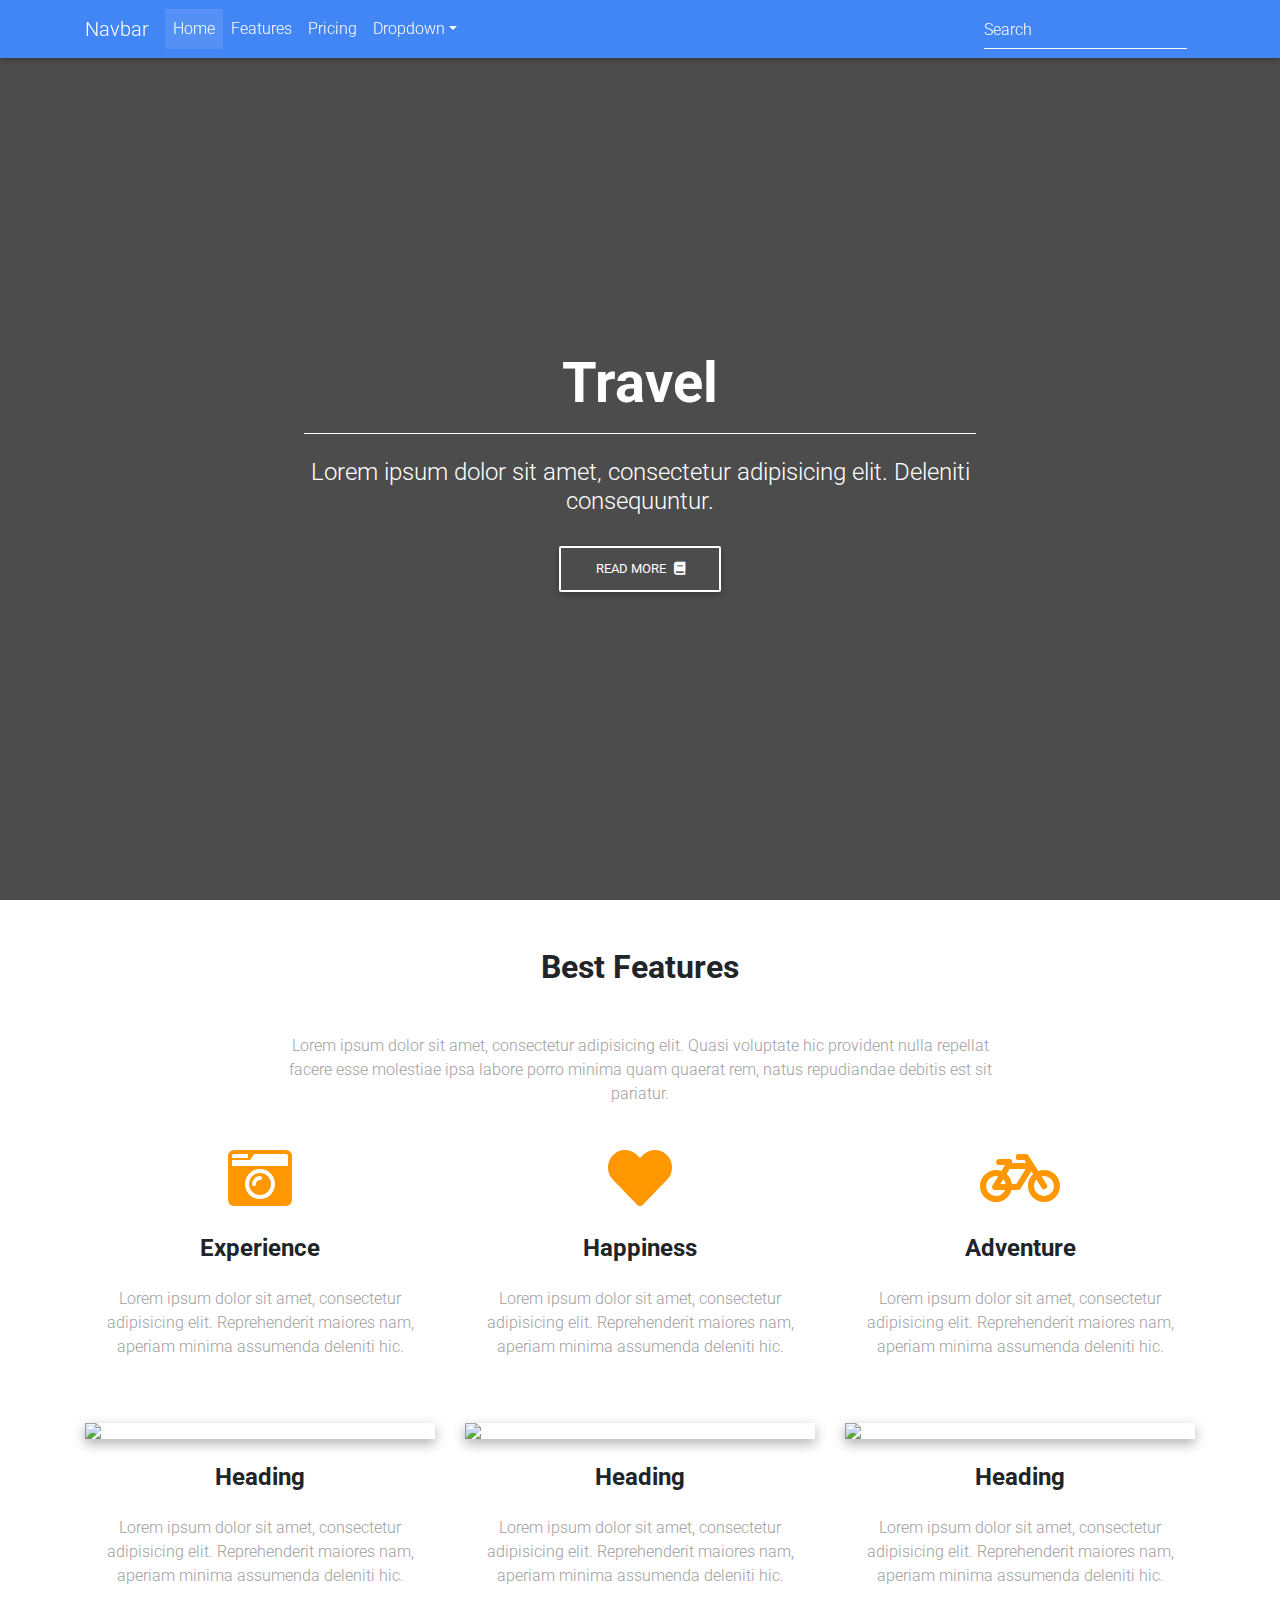
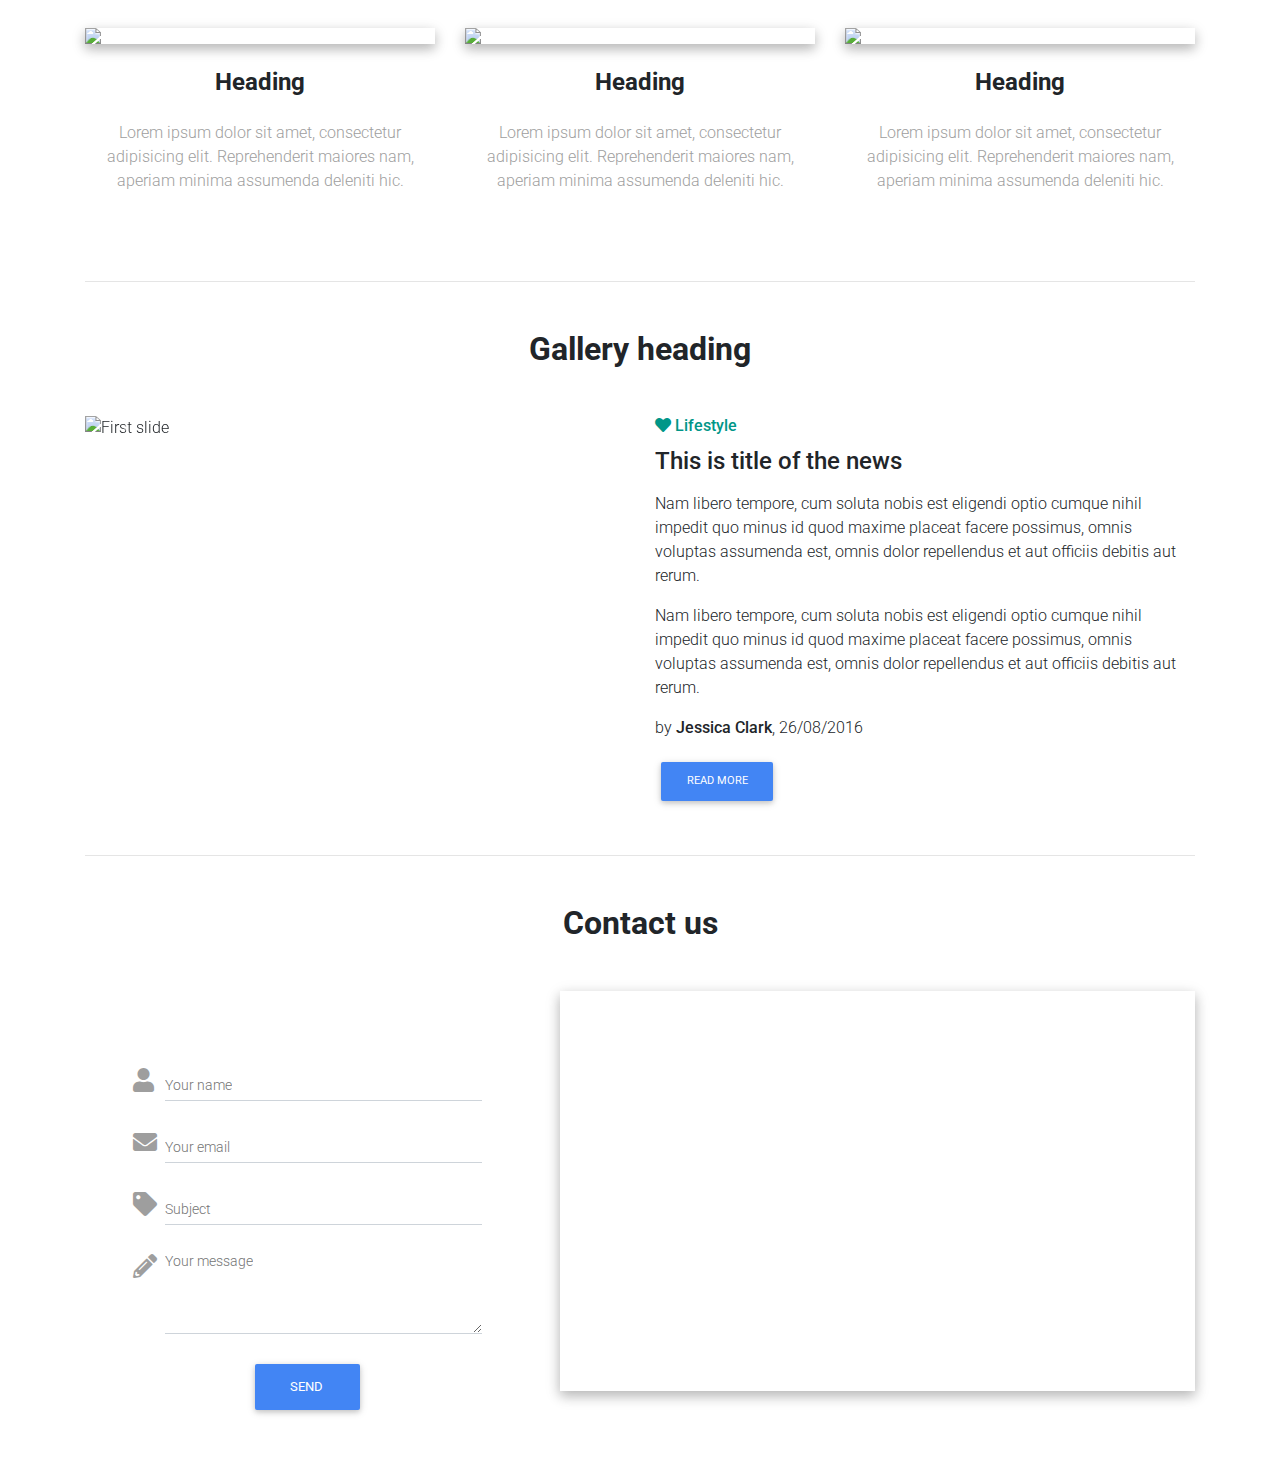
==== index2.html @ 8a99ca31 "2nd tutoral done" ====
<!DOCTYPE html>
<html lang="en">
<head>
  <meta charset="UTF-8">
  <meta name="viewport" content="width=device-width, initial-scale=1, shrink-to-fit=no">
  <meta http-equiv="x-ua-compatible" content="ie=edge">
  <title>Arden IT | Stress Free IT</title>
  <!-- MDB icon -->
  <link rel="icon" href="img/mdb-favicon.ico" type="image/x-icon">
  <!-- Font Awesome -->
  <link rel="stylesheet" href="https://use.fontawesome.com/releases/v5.11.2/css/all.css">
  <!-- Google Fonts Roboto -->
  <link rel="stylesheet" href="https://fonts.googleapis.com/css?family=Roboto:300,400,500,700&display=swap">
  <!-- Bootstrap core CSS -->
  <link rel="stylesheet" href="css/bootstrap.min.css">
  <!-- Material Design Bootstrap -->
  <link rel="stylesheet" href="css/mdb.min.css">
  <!-- Your custom styles (optional) -->
  <link rel="stylesheet" href="css/style.css">
</head>
<body>

  <!-- Start your project here-->  
<!--Main Navigation-->
<header>
<!--Navbar-->
<nav class="navbar navbar-expand-lg navbar-dark primary-color fixed-top">

    <div class="container">
  
      <!-- Navbar brand -->
      <a class="navbar-brand" href="#">Navbar</a>
  
      <!-- Collapse button -->
      <button class="navbar-toggler" type="button" data-toggle="collapse" data-target="#basicExampleNav"
        aria-controls="basicExampleNav" aria-expanded="false" aria-label="Toggle navigation">
        <span class="navbar-toggler-icon"></span>
      </button>
  
      <!-- Collapsible content -->
      <div class="collapse navbar-collapse" id="basicExampleNav">
  
        <!-- Links -->
        <ul class="navbar-nav mr-auto">
          <li class="nav-item active">
            <a class="nav-link" href="#">Home
              <span class="sr-only">(current)</span>
            </a>
          </li>
          <li class="nav-item">
            <a class="nav-link" href="#">Features</a>
          </li>
          <li class="nav-item">
            <a class="nav-link" href="#">Pricing</a>
          </li>
  
          <!-- Dropdown -->
          <li class="nav-item dropdown">
            <a class="nav-link dropdown-toggle" id="navbarDropdownMenuLink" data-toggle="dropdown" aria-haspopup="true"
              aria-expanded="false">Dropdown</a>
            <div class="dropdown-menu dropdown-primary" aria-labelledby="navbarDropdownMenuLink">
              <a class="dropdown-item" href="#">Action</a>
              <a class="dropdown-item" href="#">Another action</a>
              <a class="dropdown-item" href="#">Something else here</a>
            </div>
          </li>
  
        </ul>
        <!-- Links -->
  
        <form class="form-inline">
          <div class="md-form my-0">
            <input class="form-control mr-sm-2" type="text" placeholder="Search" aria-label="Search">
          </div>
        </form>
      </div>
      <!-- Collapsible content -->
  
    </div>
  
  </nav>
  <!--/.Navbar-->
  <!--Mask-->
<!--Mask-->
<div id="intro" class="view">

    <div class="mask rgba-black-strong">

        <div class="container-fluid d-flex align-items-center justify-content-center h-100">

            <div class="row d-flex justify-content-center text-center">

                <div class="col-md-10">

                    <!-- Heading -->
                    <h2 class="display-4 font-weight-bold white-text pt-5 mb-2">Travel</h2>

                    <!-- Divider -->
                    <hr class="hr-light">

                    <!-- Description -->
                    <h4 class="white-text my-4">Lorem ipsum dolor sit amet, consectetur adipisicing elit. Deleniti consequuntur.</h4>
                    <button type="button" class="btn btn-outline-white">Read more<i class="fas fa-book ml-2"></i></button>

                </div>

            </div>

        </div>

    </div>

</div>
<!--/.Mask-->
  <!--/.Mask-->
</header>
<!--Main Navigation-->

<!--Main layout-->
<main>
<!--Main layout-->
<main class="mt-5">
    <div class="container">

        <!--Section: Best Features-->
        <section id="best-features">



        </section>
 <!--Section: Best Features-->
<section id="best-features" class="text-center">

    <!-- Heading -->
    <h2 class="mb-5 font-weight-bold">Best Features</h2>
  
    <!--Grid row-->
    <div class="row d-flex justify-content-center mb-4">
  
        <!--Grid column-->
        <div class="col-md-8">
  
            <!-- Description -->
            <p class="grey-text">Lorem ipsum dolor sit amet, consectetur adipisicing elit. Quasi voluptate hic provident nulla repellat
                facere esse molestiae ipsa labore porro minima quam quaerat rem, natus repudiandae debitis est
                sit pariatur.</p>
  
        </div>
        <!--Grid column-->
  
    </div>
    <!--Grid row-->
  
    <!--Grid row-->
    <div class="row">
  
        <!--Grid column-->
        <div class="col-md-4 mb-5">
            <i class="fas fa-camera-retro fa-4x orange-text"></i>
            <h4 class="my-4 font-weight-bold">Experience</h4>
            <p class="grey-text">Lorem ipsum dolor sit amet, consectetur adipisicing elit. Reprehenderit maiores nam, aperiam minima
                assumenda deleniti hic.</p>
        </div>
        <!--Grid column-->
  
        <!--Grid column-->
        <div class="col-md-4 mb-1">
            <i class="fas fa-heart fa-4x orange-text"></i>
            <h4 class="my-4 font-weight-bold">Happiness</h4>
            <p class="grey-text">Lorem ipsum dolor sit amet, consectetur adipisicing elit. Reprehenderit maiores nam, aperiam minima
                assumenda deleniti hic.</p>
        </div>
        <!--Grid column-->
  
        <!--Grid column-->
        <div class="col-md-4 mb-1">
            <i class="fas fa-bicycle fa-4x orange-text"></i>
            <h4 class="my-4 font-weight-bold">Adventure</h4>
            <p class="grey-text">Lorem ipsum dolor sit amet, consectetur adipisicing elit. Reprehenderit maiores nam, aperiam minima
                assumenda deleniti hic.</p>
        </div>
        <!--Grid column-->
  
    </div>
    <!--Grid row-->
  
  </section>
    <!--Section: Best Features-->
     <!--Section: Examples-->

<section id="examples" class="text-center">

    <!--Grid row-->
    <div class="row">
  
      <!--Grid column-->
      <div class="col-lg-4 col-md-12 mb-4">
  
        <div class="view overlay z-depth-1-half">
          <img src="https://mdbootstrap.com/img/Photos/Others/images/48.jpg" class="img-fluid">
          <a href="#!">
            <div class="mask rgba-white-slight"></div>
          </a>
        </div>
  
        <h4 class="my-4 font-weight-bold">Heading</h4>
        <p class="grey-text">Lorem ipsum dolor sit amet, consectetur adipisicing elit. Reprehenderit maiores nam,
          aperiam minima
          assumenda deleniti hic.</p>
  
      </div>
      <!--Grid column-->
  
      <!--Grid column-->
      <div class="col-lg-4 col-md-6 mb-4">
  
        <div class="view overlay z-depth-1-half">
          <img src="https://mdbootstrap.com/img/Photos/Others/images/49.jpg" class="img-fluid">
          <a href="#!">
            <div class="mask rgba-white-slight"></div>
          </a>
        </div>
  
        <h4 class="my-4 font-weight-bold">Heading</h4>
        <p class="grey-text">Lorem ipsum dolor sit amet, consectetur adipisicing elit. Reprehenderit maiores nam,
          aperiam minima
          assumenda deleniti hic.</p>
  
      </div>
      <!--Grid column-->
  
      <!--Grid column-->
      <div class="col-lg-4 col-md-6 mb-4">
  
        <div class="view overlay z-depth-1-half">
          <img src="https://mdbootstrap.com/img/Photos/Others/images/50.jpg" class="img-fluid">
          <a href="#!">
            <div class="mask rgba-white-slight"></div>
          </a>
        </div>
  
        <h4 class="my-4 font-weight-bold">Heading</h4>
        <p class="grey-text">Lorem ipsum dolor sit amet, consectetur adipisicing elit. Reprehenderit maiores nam,
          aperiam minima
          assumenda deleniti hic.</p>
  
      </div>
      <!--Grid column-->
  
    </div>
    <!--Grid row-->
  
    <!--Grid row-->
    <div class="row">
  
      <!--Grid column-->
      <div class="col-lg-4 col-md-12 mb-4">
  
        <div class="view overlay z-depth-1-half">
          <img src="https://mdbootstrap.com/img/Photos/Others/images/51.jpg" class="img-fluid">
          <a href="#!">
            <div class="mask rgba-white-slight"></div>
          </a>
        </div>
  
        <h4 class="my-4 font-weight-bold">Heading</h4>
        <p class="grey-text">Lorem ipsum dolor sit amet, consectetur adipisicing elit. Reprehenderit maiores nam,
          aperiam minima
          assumenda deleniti hic.</p>
  
      </div>
      <!--Grid column-->
  
      <!--Grid column-->
      <div class="col-lg-4 col-md-6 mb-4">
  
        <div class="view overlay z-depth-1-half">
          <img src="https://mdbootstrap.com/img/Photos/Others/images/52.jpg" class="img-fluid">
          <a href="#!">
            <div class="mask rgba-white-slight"></div>
          </a>
        </div>
  
        <h4 class="my-4 font-weight-bold">Heading</h4>
        <p class="grey-text">Lorem ipsum dolor sit amet, consectetur adipisicing elit. Reprehenderit maiores nam,
          aperiam minima
          assumenda deleniti hic.</p>
  
      </div>
      <!--Grid column-->
  
      <!--Grid column-->
      <div class="col-lg-4 col-md-6 mb-4">
  
        <div class="view overlay z-depth-1-half">
          <img src="https://mdbootstrap.com/img/Photos/Others/images/53.jpg" class="img-fluid">
          <a href="#!">
            <div class="mask rgba-white-slight"></div>
          </a>
        </div>
  
        <h4 class="my-4 font-weight-bold">Heading</h4>
        <p class="grey-text">Lorem ipsum dolor sit amet, consectetur adipisicing elit. Reprehenderit maiores nam,
          aperiam minima
          assumenda deleniti hic.</p>
  
      </div>
      <!--Grid column-->
  
    </div>
    <!--Grid row-->
  
  </section>
 
<!--Section: Examples-->

        <hr class="my-5">

<!--Section: Gallery-->
<section id="gallery">

    <!-- Heading -->
    <h2 class="mb-5 font-weight-bold text-center">Gallery heading</h2>

    <!--Grid row-->
    <div class="row">

        <!--Grid column-->
        <div class="col-md-6 mb-4">
<!--Carousel Wrapper-->
<div id="carousel-example-1z" class="carousel slide carousel-fade" data-ride="carousel">
    <!--Indicators-->
    <ol class="carousel-indicators">
      <li data-target="#carousel-example-1z" data-slide-to="0" class="active"></li>
      <li data-target="#carousel-example-1z" data-slide-to="1"></li>
      <li data-target="#carousel-example-1z" data-slide-to="2"></li>
    </ol>
    <!--/.Indicators-->
    <!--Slides-->
    <div class="carousel-inner" role="listbox">
      <!--First slide-->
      <div class="carousel-item active">
        <img class="d-block w-100" src="https://mdbootstrap.com/img/Photos/Slides/img%20(130).jpg" alt="First slide">
      </div>
      <!--/First slide-->
      <!--Second slide-->
      <div class="carousel-item">
        <img class="d-block w-100" src="https://mdbootstrap.com/img/Photos/Slides/img%20(129).jpg" alt="Second slide">
      </div>
      <!--/Second slide-->
      <!--Third slide-->
      <div class="carousel-item">
        <img class="d-block w-100" src="https://mdbootstrap.com/img/Photos/Slides/img%20(70).jpg" alt="Third slide">
      </div>
      <!--/Third slide-->
    </div>
    <!--/.Slides-->
    <!--Controls-->
    <a class="carousel-control-prev" href="#carousel-example-1z" role="button" data-slide="prev">
      <span class="carousel-control-prev-icon" aria-hidden="true"></span>
      <span class="sr-only">Previous</span>
    </a>
    <a class="carousel-control-next" href="#carousel-example-1z" role="button" data-slide="next">
      <span class="carousel-control-next-icon" aria-hidden="true"></span>
      <span class="sr-only">Next</span>
    </a>
    <!--/.Controls-->
  </div>
  <!--/.Carousel Wrapper-->


        </div>
        <!--Grid column-->
        <div class="col-md-6">

            <!--Excerpt-->
            <a href="" class="teal-text">
                <h6 class="pb-1"><i class="fas fa-heart"></i><strong> Lifestyle </strong></h6>
            </a>
            <h4 class="mb-3"><strong>This is title of the news</strong></h4>
            <p>Nam libero tempore, cum soluta nobis est eligendi optio cumque nihil impedit quo minus id quod maxime
                placeat facere possimus, omnis voluptas assumenda est, omnis dolor repellendus et aut officiis
                debitis aut rerum.</p>
        
            <p>Nam libero tempore, cum soluta nobis est eligendi optio cumque nihil impedit quo minus id quod maxime
                placeat facere possimus, omnis voluptas assumenda est, omnis dolor repellendus et aut officiis
                debitis aut rerum.</p>
            <p>by <a><strong>Jessica Clark</strong></a>, 26/08/2016</p>
            <a class="btn btn-primary btn-md">Read more</a>
        
        </div>
        <!--Grid column-->
        <div class="col-md-6">



        </div>
        <!--Grid column-->

    </div>
    <!--Grid row-->

</section>
<!--Section: Gallery-->

        <hr class="my-5">

        <!--Section: Contact-->
<section id="contact">

    <!-- Heading -->
    <h2 class="mb-5 font-weight-bold text-center">Contact us</h2>

    <!--Grid row-->
    <div class="row">

  <!--Grid column-->
<div class="col-lg-5 col-md-12">
    <!-- Form contact -->
    <form class="p-5 grey-text">
      <div class="md-form form-sm"> <i class="fas fa-user prefix"></i>
        <input type="text" id="form3" class="form-control form-control-sm">
        <label for="form3">Your name</label>
      </div>
      <div class="md-form form-sm"> <i class="fas fa-envelope prefix"></i>
        <input type="text" id="form2" class="form-control form-control-sm">
        <label for="form2">Your email</label>
      </div>
      <div class="md-form form-sm"> <i class="fas fa-tag prefix"></i>
        <input type="text" id="form32" class="form-control form-control-sm">
        <label for="form34">Subject</label>
      </div>
      <div class="md-form form-sm"> <i class="fas fa-pencil-alt prefix"></i>
        <textarea type="text" id="form8" class="md-textarea form-control form-control-sm" rows="4"></textarea>
        <label for="form8">Your message</label>
      </div>
      <div class="text-center mt-4">
        <button class="btn btn-primary">Send <i class="far fa-paper-planeml-1"></i></button>
      </div>
    </form>
    <!-- Form contact -->
  </div>
  <!--Grid column-->

    <!--Grid column-->
    <div class="col-lg-7 col-md-12">
<!--Google map-->
<div id="map-container" class="z-depth-1-half map-container mb-5" style="height: 400px"></div>


    </div>
    <!--Grid column-->

    </div>
    <!--Grid row-->

</section>
<!--Section: Contact-->

    </div>
</main>
<!--Main layout-->
</main>
<!--Main layout-->

<!--Footer-->
<footer>

</footer>
<!--Footer-->

  <!-- End your project here-->
<!-- SCRIPTS -->
<!-- JQuery -->
<script type="text/javascript" src="js/jquery-3.4.1.min.js"></script>
<!-- Bootstrap tooltips -->
<script type="text/javascript" src="js/popper.min.js"></script>
<!-- Bootstrap core JavaScript -->
<script type="text/javascript" src="js/bootstrap.min.js"></script>
<!-- MDB core JavaScript -->
<script type="text/javascript" src="js/mdb.min.js"></script>

<!-- Carousel options -->
<script>
  $('.carousel').carousel({
    interval: 3000,
  })

</script>
  <!--Google Maps-->
  <!--Google Maps-->
  <script src="https://maps.google.com/maps/api/js"></script>
  <!-- Google Maps settings -->
<script>
    // Regular map
    function regular_map() {
      var var_location = new google.maps.LatLng(40.725118, -73.997699);
  
      var var_mapoptions = {
        center: var_location,
        zoom: 14
      };
  
      var var_map = new google.maps.Map(document.getElementById("map-container"),
        var_mapoptions);
  
      var var_marker = new google.maps.Marker({
        position: var_location,
        map: var_map,
        title: "New York"
      });
    }
  
    // Initialize maps
    google.maps.event.addDomListener(window, 'load', regular_map);
  </script>
</body>
</html>
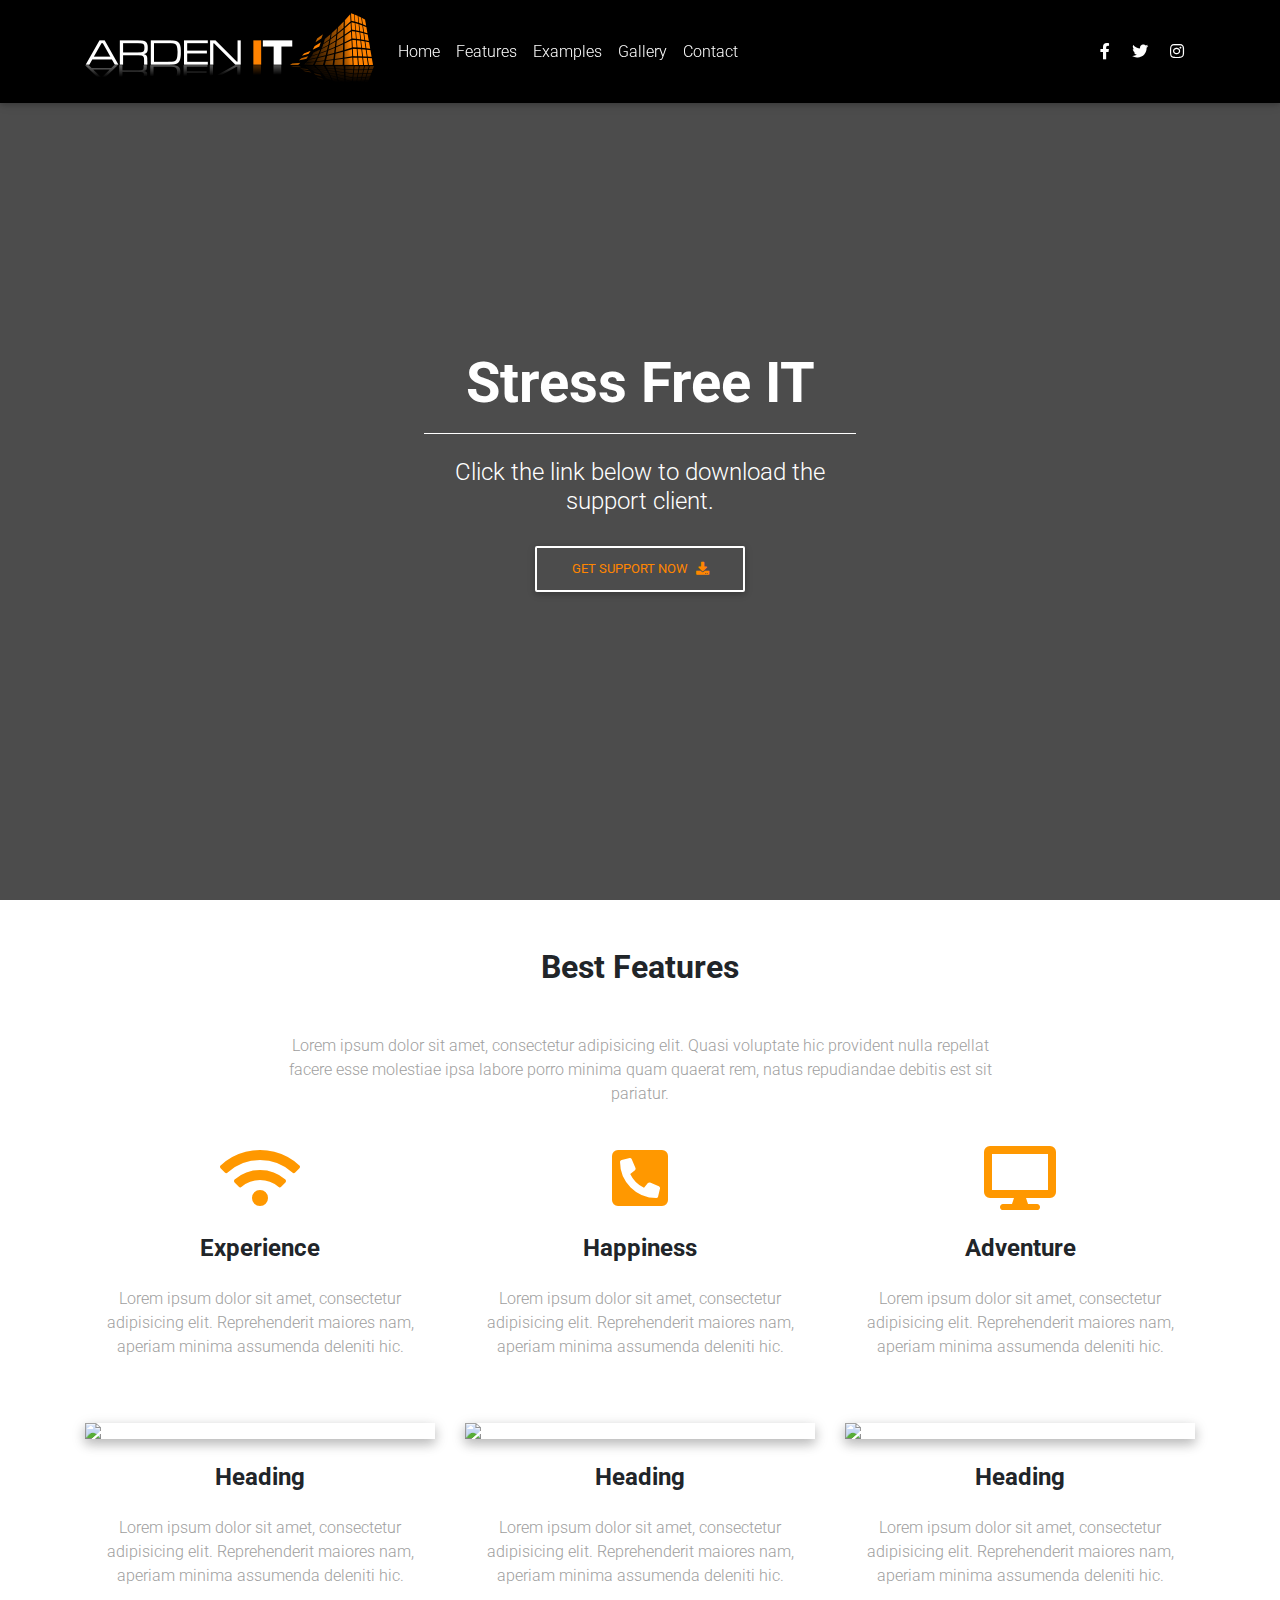
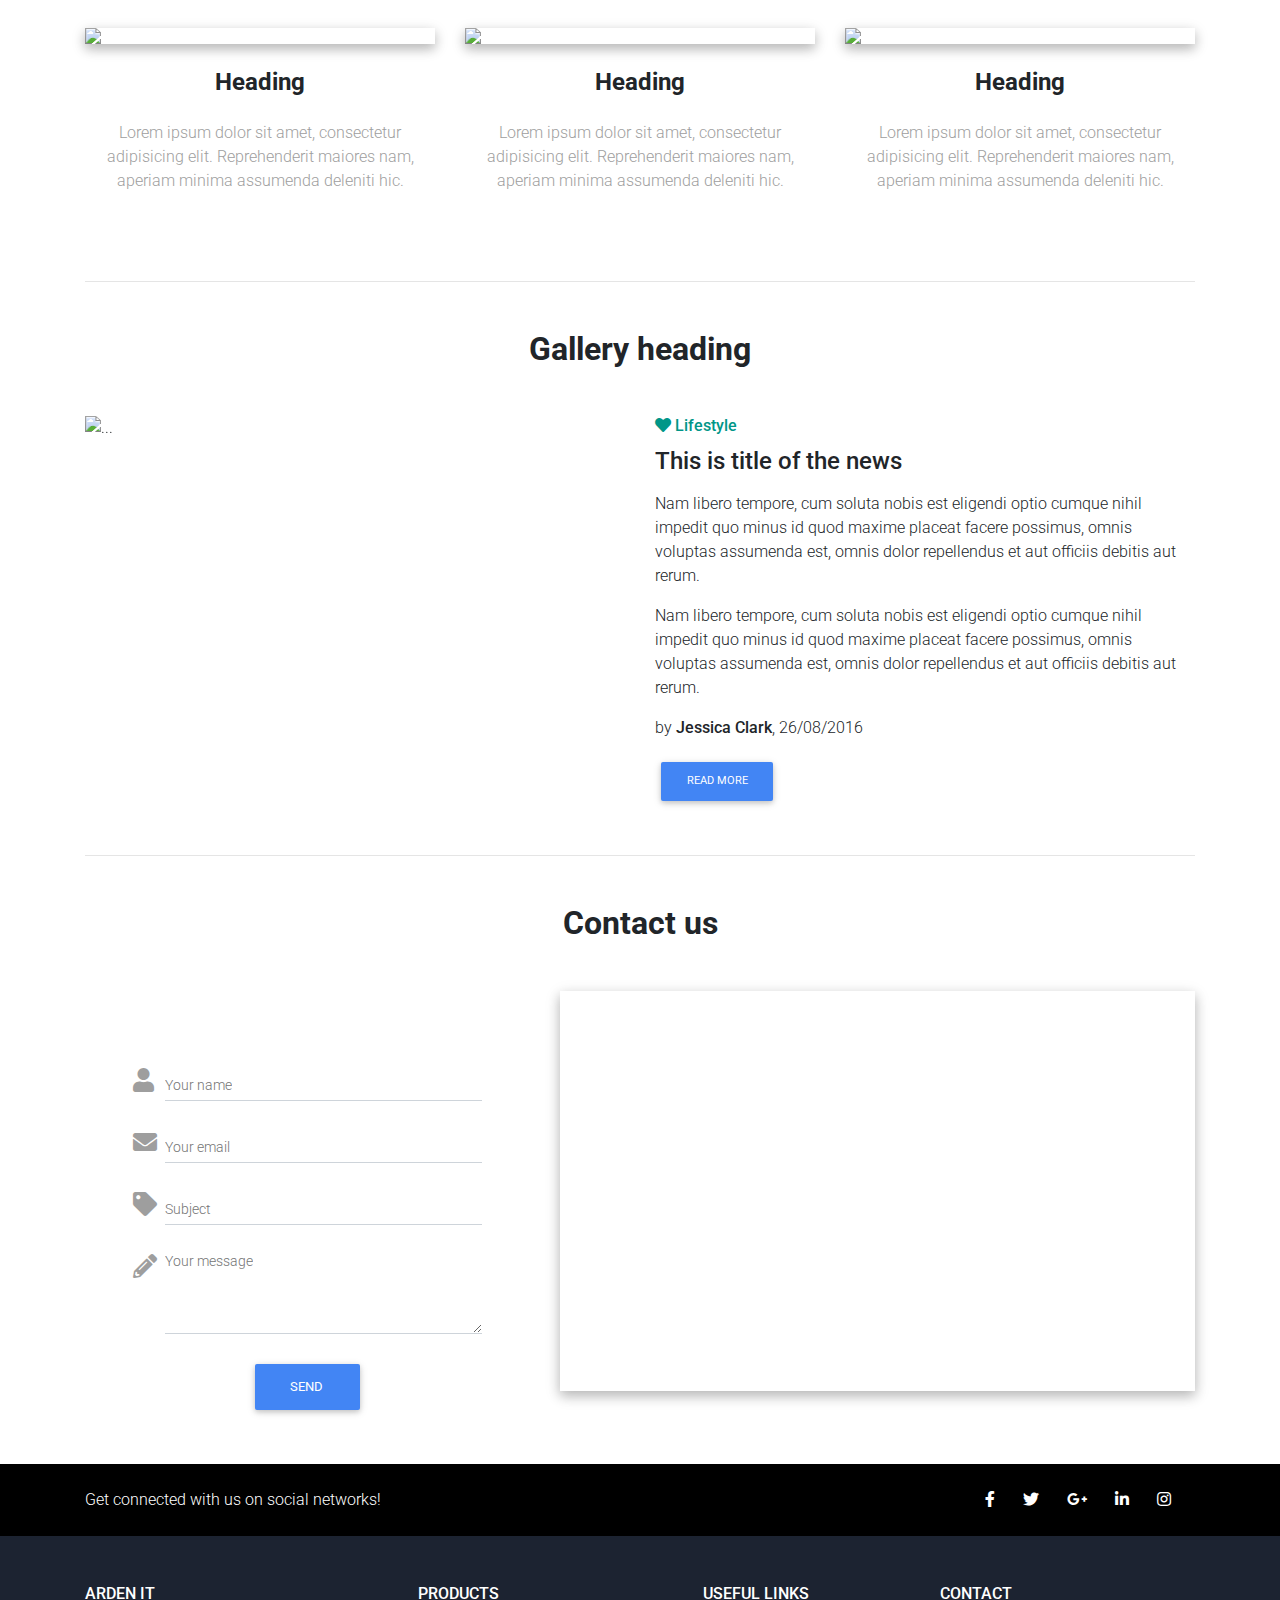
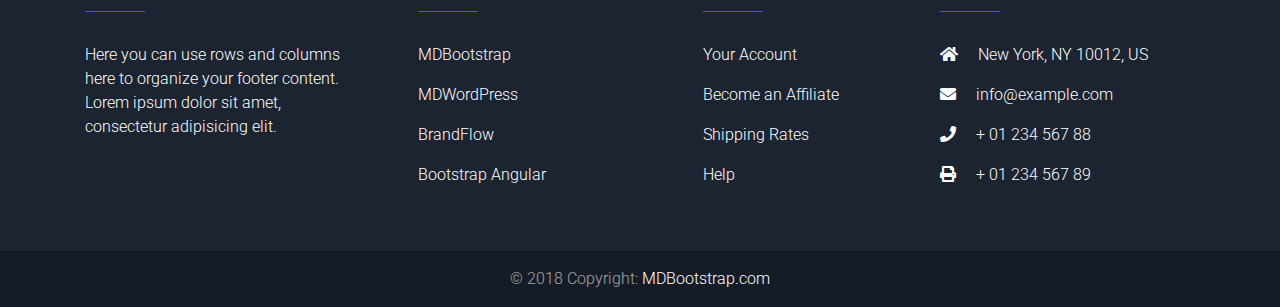
==== commit 1daceba5: "Main index migrated over" ====
--- a/index2.html
+++ b/index2.html
@@ -24,12 +24,12 @@
 <!--Main Navigation-->
 <header>
 <!--Navbar-->
-<nav class="navbar navbar-expand-lg navbar-dark primary-color fixed-top">
-
-    <div class="container">
+<nav class="navbar navbar-expand-lg navbar-dark ardenblack fixed-top ">
+
+    <div class="container ">
   
       <!-- Navbar brand -->
-      <a class="navbar-brand" href="#">Navbar</a>
+      <a class="navbar-brand" href="#"><img src="img/ardenlogo.png" alt=""></a>
   
       <!-- Collapse button -->
       <button class="navbar-toggler" type="button" data-toggle="collapse" data-target="#basicExampleNav"
@@ -41,39 +41,38 @@
       <div class="collapse navbar-collapse" id="basicExampleNav">
   
         <!-- Links -->
-        <ul class="navbar-nav mr-auto">
-          <li class="nav-item active">
-            <a class="nav-link" href="#">Home
-              <span class="sr-only">(current)</span>
-            </a>
-          </li>
-          <li class="nav-item">
-            <a class="nav-link" href="#">Features</a>
-          </li>
-          <li class="nav-item">
-            <a class="nav-link" href="#">Pricing</a>
-          </li>
-  
-          <!-- Dropdown -->
-          <li class="nav-item dropdown">
-            <a class="nav-link dropdown-toggle" id="navbarDropdownMenuLink" data-toggle="dropdown" aria-haspopup="true"
-              aria-expanded="false">Dropdown</a>
-            <div class="dropdown-menu dropdown-primary" aria-labelledby="navbarDropdownMenuLink">
-              <a class="dropdown-item" href="#">Action</a>
-              <a class="dropdown-item" href="#">Another action</a>
-              <a class="dropdown-item" href="#">Something else here</a>
-            </div>
-          </li>
-  
-        </ul>
+<ul class="navbar-nav mr-auto ">
+    <li class="nav-item smooth-scroll">
+        <a class="nav-link" href="#intro">Home</a>
+    </li>
+    <li class="nav-item">
+        <a class="nav-link" href="#best-features">Features</a>
+    </li>
+    <li class="nav-item">
+        <a class="nav-link" href="#examples">Examples</a>
+    </li>
+    <li class="nav-item">
+        <a class="nav-link" href="#gallery">Gallery</a>
+    </li>
+    <li class="nav-item">
+        <a class="nav-link" href="#contact">Contact</a>
+    </li>
+</ul>
+
+     
         <!-- Links -->
-  
-        <form class="form-inline">
-          <div class="md-form my-0">
-            <input class="form-control mr-sm-2" type="text" placeholder="Search" aria-label="Search">
-          </div>
-        </form>
-      </div>
+  <!-- Social Icon  -->
+<ul class="navbar-nav nav-flex-icons">
+    <li class="nav-item">
+        <a class="nav-link"><i class="fab fa-facebook-f"></i></a>
+    </li>
+    <li class="nav-item">
+        <a class="nav-link"><i class="fab fa-twitter"></i></a>
+    </li>
+    <li class="nav-item">
+        <a class="nav-link"><i class="fab fa-instagram"></i></a>
+    </li>
+</ul>
       <!-- Collapsible content -->
   
     </div>
@@ -93,14 +92,14 @@
                 <div class="col-md-10">
 
                     <!-- Heading -->
-                    <h2 class="display-4 font-weight-bold white-text pt-5 mb-2">Travel</h2>
+                    <h2 class="display-4 font-weight-bold white-text pt-5 mb-2">Stress Free IT</h2>
 
                     <!-- Divider -->
                     <hr class="hr-light">
 
                     <!-- Description -->
-                    <h4 class="white-text my-4">Lorem ipsum dolor sit amet, consectetur adipisicing elit. Deleniti consequuntur.</h4>
-                    <button type="button" class="btn btn-outline-white">Read more<i class="fas fa-book ml-2"></i></button>
+                    <h4 class="white-text my-4">Click the link below to download the support client.</h4>
+                    <button type="button" class="btn btn-outline-white"><a href="" class="text-decoration-none ardenorange">Get support now<i class="fas fa-download ml-2"></i></button></a>
 
                 </div>
 
@@ -156,7 +155,7 @@
   
         <!--Grid column-->
         <div class="col-md-4 mb-5">
-            <i class="fas fa-camera-retro fa-4x orange-text"></i>
+            <i class="fas fa-wifi fa-4x orange-text"></i>
             <h4 class="my-4 font-weight-bold">Experience</h4>
             <p class="grey-text">Lorem ipsum dolor sit amet, consectetur adipisicing elit. Reprehenderit maiores nam, aperiam minima
                 assumenda deleniti hic.</p>
@@ -165,7 +164,7 @@
   
         <!--Grid column-->
         <div class="col-md-4 mb-1">
-            <i class="fas fa-heart fa-4x orange-text"></i>
+            <i class="fas fa-phone-square-alt fa-4x orange-text"></i>
             <h4 class="my-4 font-weight-bold">Happiness</h4>
             <p class="grey-text">Lorem ipsum dolor sit amet, consectetur adipisicing elit. Reprehenderit maiores nam, aperiam minima
                 assumenda deleniti hic.</p>
@@ -174,7 +173,7 @@
   
         <!--Grid column-->
         <div class="col-md-4 mb-1">
-            <i class="fas fa-bicycle fa-4x orange-text"></i>
+            <i class="fas fa-desktop fa-4x orange-text"></i>
             <h4 class="my-4 font-weight-bold">Adventure</h4>
             <p class="grey-text">Lorem ipsum dolor sit amet, consectetur adipisicing elit. Reprehenderit maiores nam, aperiam minima
                 assumenda deleniti hic.</p>
@@ -197,7 +196,7 @@
       <div class="col-lg-4 col-md-12 mb-4">
   
         <div class="view overlay z-depth-1-half">
-          <img src="https://mdbootstrap.com/img/Photos/Others/images/48.jpg" class="img-fluid">
+          <img src="https://source.unsplash.com/collection/SJ5TmRRSM1U/800x600/" class="img-fluid">
           <a href="#!">
             <div class="mask rgba-white-slight"></div>
           </a>
@@ -215,7 +214,7 @@
       <div class="col-lg-4 col-md-6 mb-4">
   
         <div class="view overlay z-depth-1-half">
-          <img src="https://mdbootstrap.com/img/Photos/Others/images/49.jpg" class="img-fluid">
+          <img src="https://source.unsplash.com/collection/9012423/800x600/" class="img-fluid">
           <a href="#!">
             <div class="mask rgba-white-slight"></div>
           </a>
@@ -233,7 +232,7 @@
       <div class="col-lg-4 col-md-6 mb-4">
   
         <div class="view overlay z-depth-1-half">
-          <img src="https://mdbootstrap.com/img/Photos/Others/images/50.jpg" class="img-fluid">
+          <img src="https://source.unsplash.com/collection/3098623/800x600/" class="img-fluid">
           <a href="#!">
             <div class="mask rgba-white-slight"></div>
           </a>
@@ -257,7 +256,7 @@
       <div class="col-lg-4 col-md-12 mb-4">
   
         <div class="view overlay z-depth-1-half">
-          <img src="https://mdbootstrap.com/img/Photos/Others/images/51.jpg" class="img-fluid">
+          <img src="https://source.unsplash.com/collection/9367549/800x600/" class="img-fluid">
           <a href="#!">
             <div class="mask rgba-white-slight"></div>
           </a>
@@ -275,7 +274,7 @@
       <div class="col-lg-4 col-md-6 mb-4">
   
         <div class="view overlay z-depth-1-half">
-          <img src="https://mdbootstrap.com/img/Photos/Others/images/52.jpg" class="img-fluid">
+          <img src="https://source.unsplash.com/collection/1094335/800x600/" class="img-fluid">
           <a href="#!">
             <div class="mask rgba-white-slight"></div>
           </a>
@@ -293,7 +292,7 @@
       <div class="col-lg-4 col-md-6 mb-4">
   
         <div class="view overlay z-depth-1-half">
-          <img src="https://mdbootstrap.com/img/Photos/Others/images/53.jpg" class="img-fluid">
+          <img src="https://source.unsplash.com/collection/2238417/800x600/" class="img-fluid">
           <a href="#!">
             <div class="mask rgba-white-slight"></div>
           </a>
@@ -328,43 +327,31 @@
         <!--Grid column-->
         <div class="col-md-6 mb-4">
 <!--Carousel Wrapper-->
-<div id="carousel-example-1z" class="carousel slide carousel-fade" data-ride="carousel">
-    <!--Indicators-->
+<div id="carouselExampleIndicators" class="carousel slide" data-ride="carousel">
     <ol class="carousel-indicators">
-      <li data-target="#carousel-example-1z" data-slide-to="0" class="active"></li>
-      <li data-target="#carousel-example-1z" data-slide-to="1"></li>
-      <li data-target="#carousel-example-1z" data-slide-to="2"></li>
+      <li data-target="#carouselExampleIndicators" data-slide-to="0" class="active"></li>
+      <li data-target="#carouselExampleIndicators" data-slide-to="1"></li>
+      <li data-target="#carouselExampleIndicators" data-slide-to="2"></li>
     </ol>
-    <!--/.Indicators-->
-    <!--Slides-->
-    <div class="carousel-inner" role="listbox">
-      <!--First slide-->
+    <div class="carousel-inner">
       <div class="carousel-item active">
-        <img class="d-block w-100" src="https://mdbootstrap.com/img/Photos/Slides/img%20(130).jpg" alt="First slide">
-      </div>
-      <!--/First slide-->
-      <!--Second slide-->
+        <img src="https://source.unsplash.com/dQ2AGk0lThs/800x600" class="d-block w-100" alt="...">
+      </div>
       <div class="carousel-item">
-        <img class="d-block w-100" src="https://mdbootstrap.com/img/Photos/Slides/img%20(129).jpg" alt="Second slide">
-      </div>
-      <!--/Second slide-->
-      <!--Third slide-->
+        <img src="https://source.unsplash.com/i5UV2HpITYA/800x600" class="d-block w-100" alt="...">
+      </div>
       <div class="carousel-item">
-        <img class="d-block w-100" src="https://mdbootstrap.com/img/Photos/Slides/img%20(70).jpg" alt="Third slide">
-      </div>
-      <!--/Third slide-->
-    </div>
-    <!--/.Slides-->
-    <!--Controls-->
-    <a class="carousel-control-prev" href="#carousel-example-1z" role="button" data-slide="prev">
+        <img src="https://source.unsplash.com/DjGRskJdBws/800x600" class="d-block w-100" alt="...">
+      </div>
+    </div>
+    <a class="carousel-control-prev" href="#carouselExampleIndicators" role="button" data-slide="prev">
       <span class="carousel-control-prev-icon" aria-hidden="true"></span>
       <span class="sr-only">Previous</span>
     </a>
-    <a class="carousel-control-next" href="#carousel-example-1z" role="button" data-slide="next">
+    <a class="carousel-control-next" href="#carouselExampleIndicators" role="button" data-slide="next">
       <span class="carousel-control-next-icon" aria-hidden="true"></span>
       <span class="sr-only">Next</span>
     </a>
-    <!--/.Controls-->
   </div>
   <!--/.Carousel Wrapper-->
 
@@ -463,11 +450,136 @@
 </main>
 <!--Main layout-->
 
-<!--Footer-->
-<footer>
-
-</footer>
-<!--Footer-->
+<!--Footer--><footer class="page-footer unique-color-dark">
+
+    <!-- Social buttons -->
+    <div class="ardenblack">
+        <div class="container">
+            <!--Grid row-->
+            <div class="row py-4 d-flex align-items-center">
+
+                <!--Grid column-->
+                <div class="col-md-6 col-lg-5 text-center text-md-left mb-4 mb-md-0">
+                    <h6 class="mb-0 white-text ardenblack">Get connected with us on social networks!</h6>
+                </div>
+                <!--Grid column-->
+
+                <!--Grid column-->
+                <div class="col-md-6 col-lg-7 text-center text-md-right">
+                    <!--Facebook-->
+                    <a class="fb-ic ml-0">
+                        <i class="fab fa-facebook-f white-text mr-4"> </i>
+                    </a>
+                    <!--Twitter-->
+                    <a class="tw-ic">
+                        <i class="fab fa-twitter white-text mr-4"> </i>
+                    </a>
+                    <!--Google +-->
+                    <a class="gplus-ic">
+                        <i class="fab fa-google-plus-g white-text mr-4"> </i>
+                    </a>
+                    <!--Linkedin-->
+                    <a class="li-ic">
+                        <i class="fab fa-linkedin-in white-text mr-4"> </i>
+                    </a>
+                    <!--Instagram-->
+                    <a class="ins-ic">
+                        <i class="fab fa-instagram white-text mr-lg-4"> </i>
+                    </a>
+                </div>
+                <!--Grid column-->
+
+            </div>
+            <!--Grid row-->
+        </div>
+    </div>
+    <!-- Social buttons -->
+
+    <!--Footer Links-->
+<div class="container mt-5 mb-4 text-center text-md-left">
+    <div class="row mt-3">
+
+        <!--First column-->
+        <div class="col-md-3 col-lg-4 col-xl-3 mb-4">
+            <h6 class="text-uppercase font-weight-bold">
+                <strong>Arden IT</strong>
+            </h6>
+            <hr class="deep-purple accent-2 mb-4 mt-0 d-inline-block mx-auto" style="width: 60px;">
+            <p>Here you can use rows and columns here to organize your footer content. Lorem ipsum dolor sit
+                amet, consectetur adipisicing elit.</p>
+        </div>
+        <!--/.First column-->
+
+        <!--Second column-->
+        <div class="col-md-2 col-lg-2 col-xl-2 mx-auto mb-4">
+            <h6 class="text-uppercase font-weight-bold">
+                <strong>Products</strong>
+            </h6>
+            <hr class="deep-purple accent-2 mb-4 mt-0 d-inline-block mx-auto" style="width: 60px;">
+            <p>
+                <a href="#!">MDBootstrap</a>
+            </p>
+            <p>
+                <a href="#!">MDWordPress</a>
+            </p>
+            <p>
+                <a href="#!">BrandFlow</a>
+            </p>
+            <p>
+                <a href="#!">Bootstrap Angular</a>
+            </p>
+        </div>
+        <!--/.Second column-->
+
+        <!--Third column-->
+        <div class="col-md-3 col-lg-2 col-xl-2 mx-auto mb-4">
+            <h6 class="text-uppercase font-weight-bold">
+                <strong>Useful links</strong>
+            </h6>
+            <hr class="deep-purple accent-2 mb-4 mt-0 d-inline-block mx-auto" style="width: 60px;">
+            <p>
+                <a href="#!">Your Account</a>
+            </p>
+            <p>
+                <a href="#!">Become an Affiliate</a>
+            </p>
+            <p>
+                <a href="#!">Shipping Rates</a>
+            </p>
+            <p>
+                <a href="#!">Help</a>
+            </p>
+        </div>
+        <!--/.Third column-->
+
+        <!--Fourth column-->
+        <div class="col-md-4 col-lg-3 col-xl-3">
+            <h6 class="text-uppercase font-weight-bold">
+                <strong>Contact</strong>
+            </h6>
+            <hr class="deep-purple accent-2 mb-4 mt-0 d-inline-block mx-auto" style="width: 60px;">
+            <p>
+                <i class="fas fa-home  mr-3"></i> New York, NY 10012, US</p>
+            <p>
+                <i class="fas fa-envelope mr-3"></i> info@example.com</p>
+            <p>
+                <i class="fas fa-phone mr-3"></i> + 01 234 567 88</p>
+            <p>
+                <i class="fas fa-print mr-3"></i> + 01 234 567 89</p>
+        </div>
+        <!--/.Fourth column-->
+
+    </div>
+</div>
+
+    <!-- Copyright -->
+    <div class="footer-copyright text-center py-3">© 2018 Copyright:
+      <a href="https://mdbootstrap.com/education/bootstrap/"> MDBootstrap.com</a>
+    </div>
+    <!-- Copyright -->
+
+  </footer>
+  <!-- Footer -->
 
   <!-- End your project here-->
 <!-- SCRIPTS -->
--- a/css/style.css
+++ b/css/style.css
@@ -11,4 +11,11 @@
     -moz-background-size: cover;
     -o-background-size: cover;
     background-size: cover;
+}
+
+.ardenblack{
+    background-color: black;
+}
+.ardenorange{
+ color: #ff8600;
 }